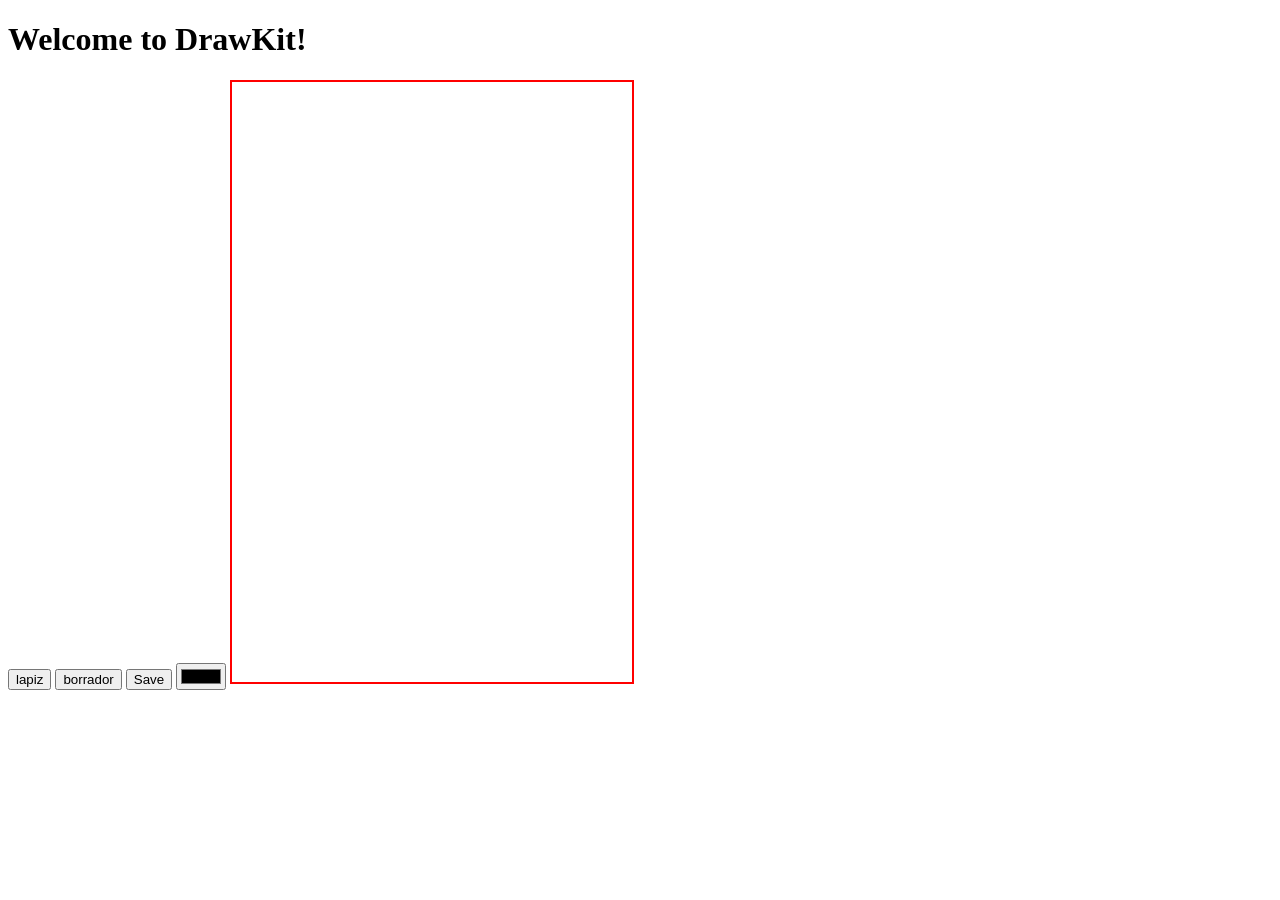
==== index.html @ 3e6c3716 "ADD: Borrador" ====
<!DOCTYPE html>
<html lang="en">
<head>
    <meta charset="UTF-8">
    <meta name="viewport" content="width=device-width, initial-scale=1.0">
    <title>DrawKit</title>
    <link rel="stylesheet" href="index.css">
</head>
<body>
    <h1>Welcome to DrawKit!</h1>
    <button id="lapiz">lapiz</button>
    <button id="borrador">borrador</button>
    <button id="guardar">Save</button>
    <input type="color" id="colorPicker" value="#000000">
    <canvas id="pizarra" height="600" width="400"></canvas>
    
    <script src="index.js"></script>
</body>
</html>
---- index.css ----
#pizarra{
    border: 2px solid red;
}
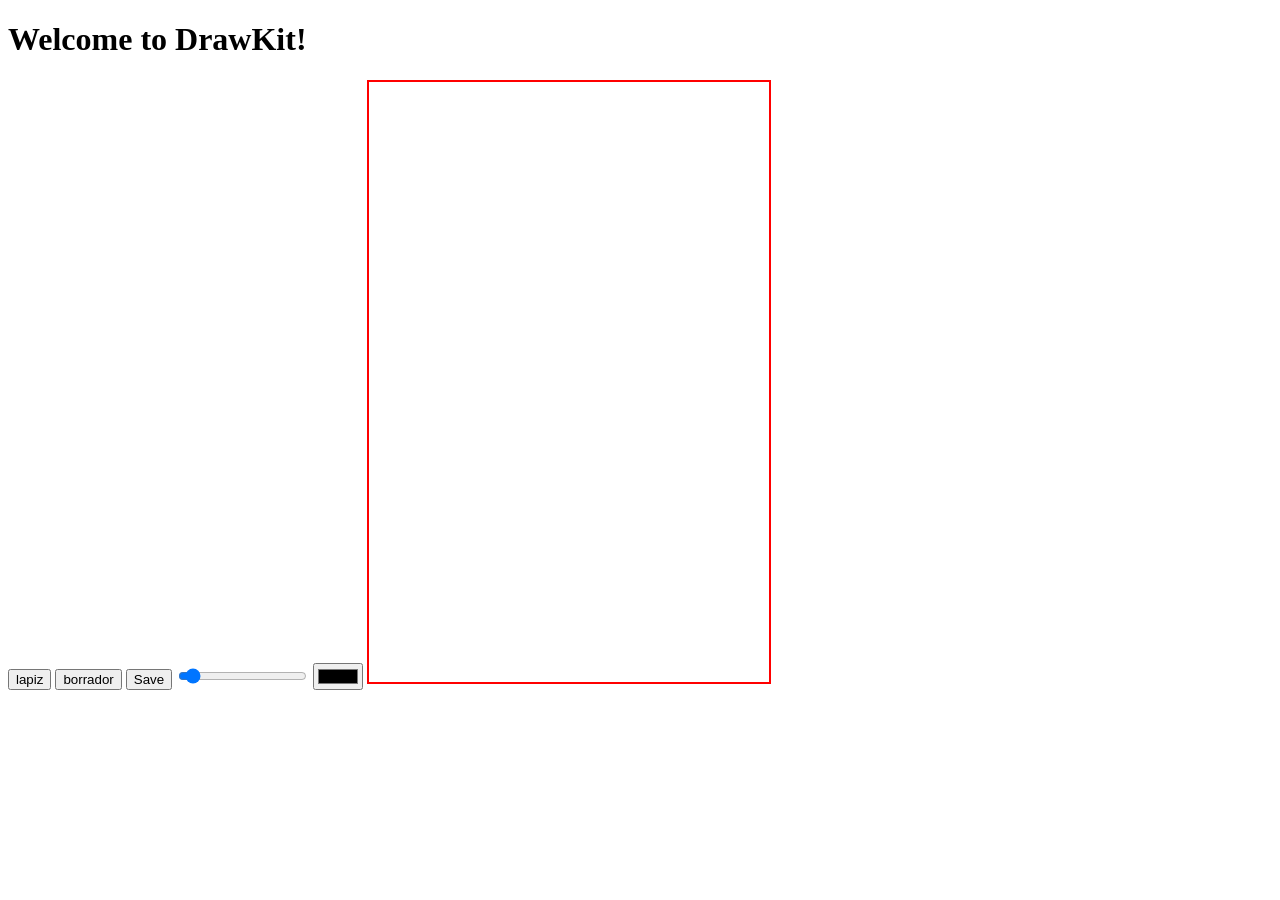
==== commit cc0add0a: "ADD: Cambio de grosor" ====
--- a/index.html
+++ b/index.html
@@ -11,6 +11,7 @@
     <button id="lapiz">lapiz</button>
     <button id="borrador">borrador</button>
     <button id="guardar">Save</button>
+    <input type="range" id="grosor" max="50" min="1" value="4">
     <input type="color" id="colorPicker" value="#000000">
     <canvas id="pizarra" height="600" width="400"></canvas>
     
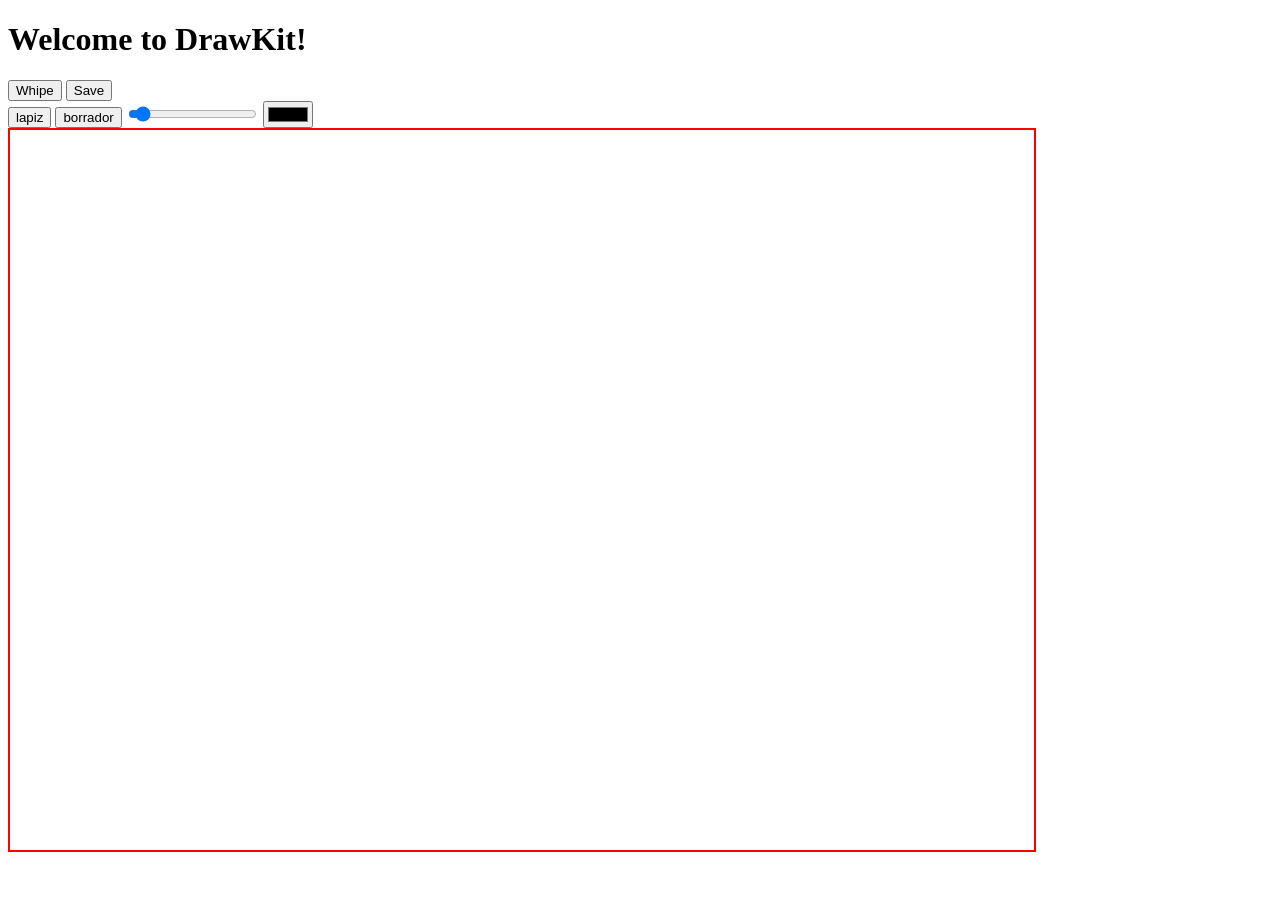
==== commit 8712aaff: "FIXING: Distribution" ====
--- a/index.html
+++ b/index.html
@@ -7,13 +7,27 @@
     <link rel="stylesheet" href="index.css">
 </head>
 <body>
-    <h1>Welcome to DrawKit!</h1>
-    <button id="lapiz">lapiz</button>
-    <button id="borrador">borrador</button>
-    <button id="guardar">Save</button>
-    <input type="range" id="grosor" max="50" min="1" value="4">
-    <input type="color" id="colorPicker" value="#000000">
-    <canvas id="pizarra" height="600" width="400"></canvas>
+    <div class="whole">
+        
+        <h1>Welcome to DrawKit!</h1>
+        <div class="tools">
+            <div class="options">
+                <button id="Clear">Whipe</button>
+                <button id="guardar">Save</button>
+            </div>
+        <div class="tools">
+            <button id="lapiz">lapiz</button>
+            <button id="borrador">borrador</button>
+            <input type="range" id="grosor" max="50" min="1" value="4">
+            <input type="color" id="colorPicker" value="#000000">
+        </div>
+            
+        </div>
+        <div class="canva">
+             <canvas id="pizarra" height="600" width="400"></canvas>
+        </div>
+       
+    </div>
     
     <script src="index.js"></script>
 </body>
--- a/index.css
+++ b/index.css
@@ -1,3 +1,5 @@
 #pizarra{
+    width: 80vw;
+    height: 80vh;
     border: 2px solid red;
 }
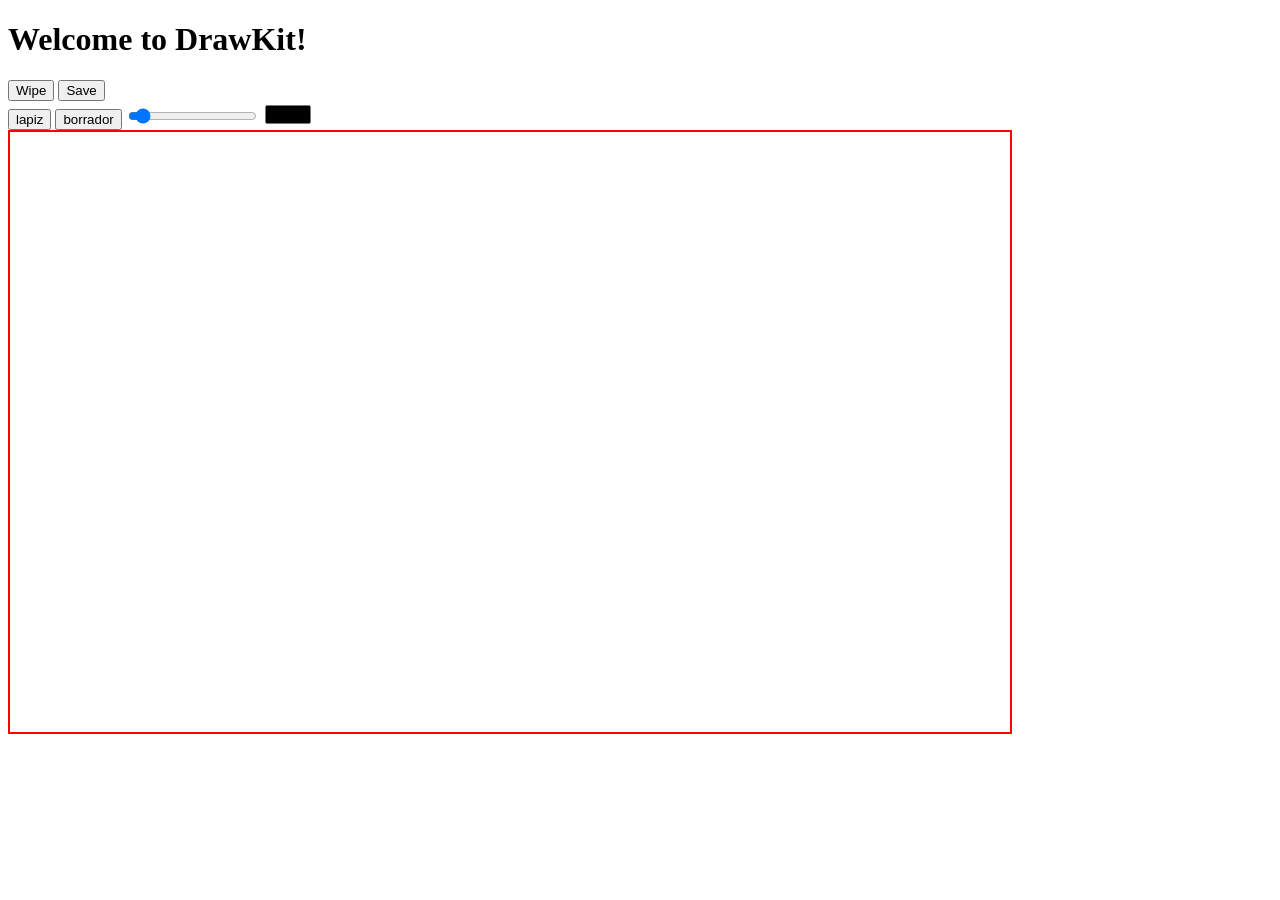
==== commit dd960a94: "ADD: Wipe" ====
--- a/index.html
+++ b/index.html
@@ -12,7 +12,7 @@
         <h1>Welcome to DrawKit!</h1>
         <div class="tools">
             <div class="options">
-                <button id="Clear">Whipe</button>
+                <button id="wipe">Wipe</button>
                 <button id="guardar">Save</button>
             </div>
         <div class="tools">
@@ -24,7 +24,7 @@
             
         </div>
         <div class="canva">
-             <canvas id="pizarra" height="600" width="400"></canvas>
+             <canvas id="pizarra" height="600" width="1000"></canvas>
         </div>
        
     </div>
--- a/index.css
+++ b/index.css
@@ -1,5 +1,11 @@
 #pizarra{
-    width: 80vw;
-    height: 80vh;
     border: 2px solid red;
+}
+
+#colorPicker{
+    border: none;
+    background-color: transparent;
+    padding: 0;
+    border-radius: 40px;
+
 }
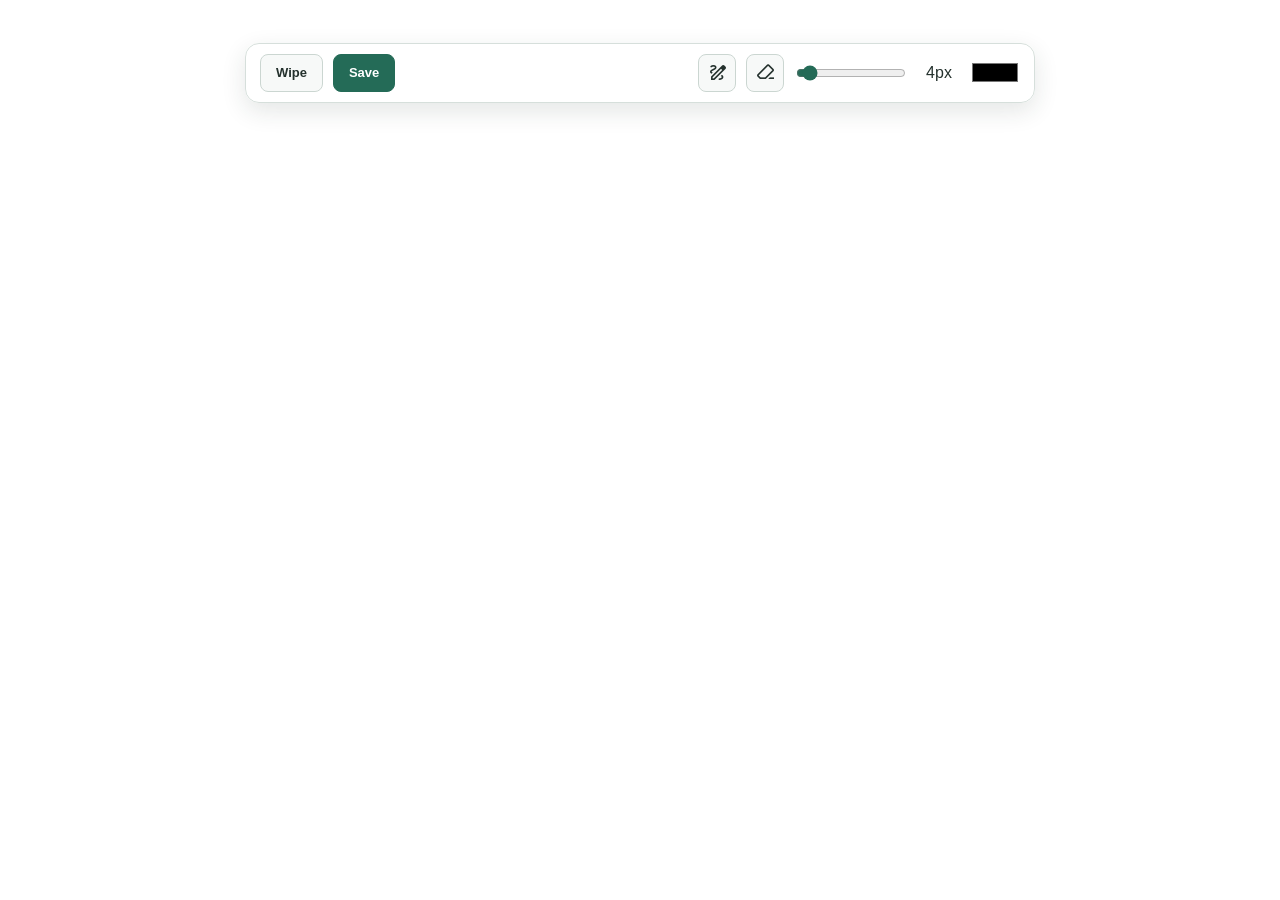
==== commit 0c5b3721: "UPDATE: Actualizacion" ====
--- a/index.html
+++ b/index.html
@@ -4,23 +4,35 @@
     <meta charset="UTF-8">
     <meta name="viewport" content="width=device-width, initial-scale=1.0">
     <title>DrawKit</title>
+    
+    <link rel="stylesheet"
+      href="https://fonts.googleapis.com/css2?family=Material+Symbols+Outlined:opsz,wght,FILL,GRAD@24,400,0,0&icon_names=draw,ink_eraser">
     <link rel="stylesheet" href="index.css">
 </head>
 <body>
     <div class="whole">
         
-        <h1>Welcome to DrawKit!</h1>
-        <div class="tools">
+        <h1></h1>
+        <div class="navbar">
+
             <div class="options">
                 <button id="wipe">Wipe</button>
                 <button id="guardar">Save</button>
             </div>
-        <div class="tools">
-            <button id="lapiz">lapiz</button>
-            <button id="borrador">borrador</button>
-            <input type="range" id="grosor" max="50" min="1" value="4">
-            <input type="color" id="colorPicker" value="#000000">
-        </div>
+
+            <div class="tools">
+                
+                
+                <button id="lapiz">
+                    <span class="material-symbols-outlined">draw</span>
+                </button>
+                <button id="borrador">
+                    <span class="material-symbols-outlined">ink_eraser</span>
+                    </button>
+                <input type="range" id="grosor" max="50" min="1" value="4">
+                <span id="mostrarGrosor">4px</span>
+                <input type="color" id="colorPicker" value="#000000">
+            </div>
             
         </div>
         <div class="canva">
--- a/index.css
+++ b/index.css
@@ -1,11 +1,125 @@
+html,
+body {
+    width: 100%;
+    height: 100%;
+    margin: 0;
+    overflow: hidden;
+    color: #24312d;
+    font-family: "Segoe UI", sans-serif;
+}
+
+.whole{
+    display: flex;
+    flex-direction: column;
+    align-items: center;
+    width: 100%;
+}
+.navbar{
+    display: flex;
+    align-items: center;
+    justify-content: space-between;
+    gap: 16px;
+    width: min(95vw, 760px);
+    background-color: rgb(255 255 255 / 96%);
+    border-radius: 14px;
+    border: 1px solid #d6dfdb;
+    padding: 10px 14px;
+    position: relative;
+    z-index: 1;
+    box-shadow: 0 8px 24px rgb(31 49 42 / 12%);
+}
+
+.options,
+.tools {
+    display: flex;
+    align-items: center;
+    gap: 10px;
+}
+
+.options button{
+    min-height: 38px;
+    font-size: 13px;
+    font-weight: 600;
+}
+
+button {
+    border: 1px solid #cbd6d1;
+    border-radius: 8px;
+    background: #f7f9f8;
+    padding: 0 15px;
+    color: #24312d;
+    cursor: pointer;
+    transition: background-color 140ms ease, border-color 140ms ease, transform 140ms ease;
+}
+
+button:hover {
+    background: #eaf1ee;
+    border-color: #9aada5;
+}
+
+button:active {
+    transform: translateY(1px);
+}
+
+button:focus-visible,
+input:focus-visible {
+    outline: 2px solid #24745e;
+    outline-offset: 2px;
+}
+
+#guardar {
+    border-color: #246b57;
+    background: #246b57;
+    color: #fff;
+}
+
+#guardar:hover {
+    border-color: #195642;
+    background: #195642;
+}
+
+.tools button {
+    display: inline-flex;
+    align-items: center;
+    justify-content: center;
+    min-width: 38px;
+    min-height: 38px;
+    padding: 0;
+}
+
+.material-symbols-outlined {
+    font-size: 21px;
+}
+
+#grosor {
+    width: 110px;
+    accent-color: #246b57;
+    cursor: pointer;
+}
+
+#mostrarGrosor {
+    min-width: 42px;
+    text-align: center;
+}
+
 #pizarra{
-    border: 2px solid red;
+    display: block;
+    position: fixed;
+    inset: 0;
+    width: 100vw;
+    height: 100vh;
+    height: 100dvh;
+    margin: 0;
+    touch-action: none; 
+    cursor: crosshair;
+    border-radius: 0;
+    z-index: 0;
 }
 
 #colorPicker{
     border: none;
     background-color: transparent;
     padding: 0;
-    border-radius: 40px;
+    border-radius: 0px;
 
 }
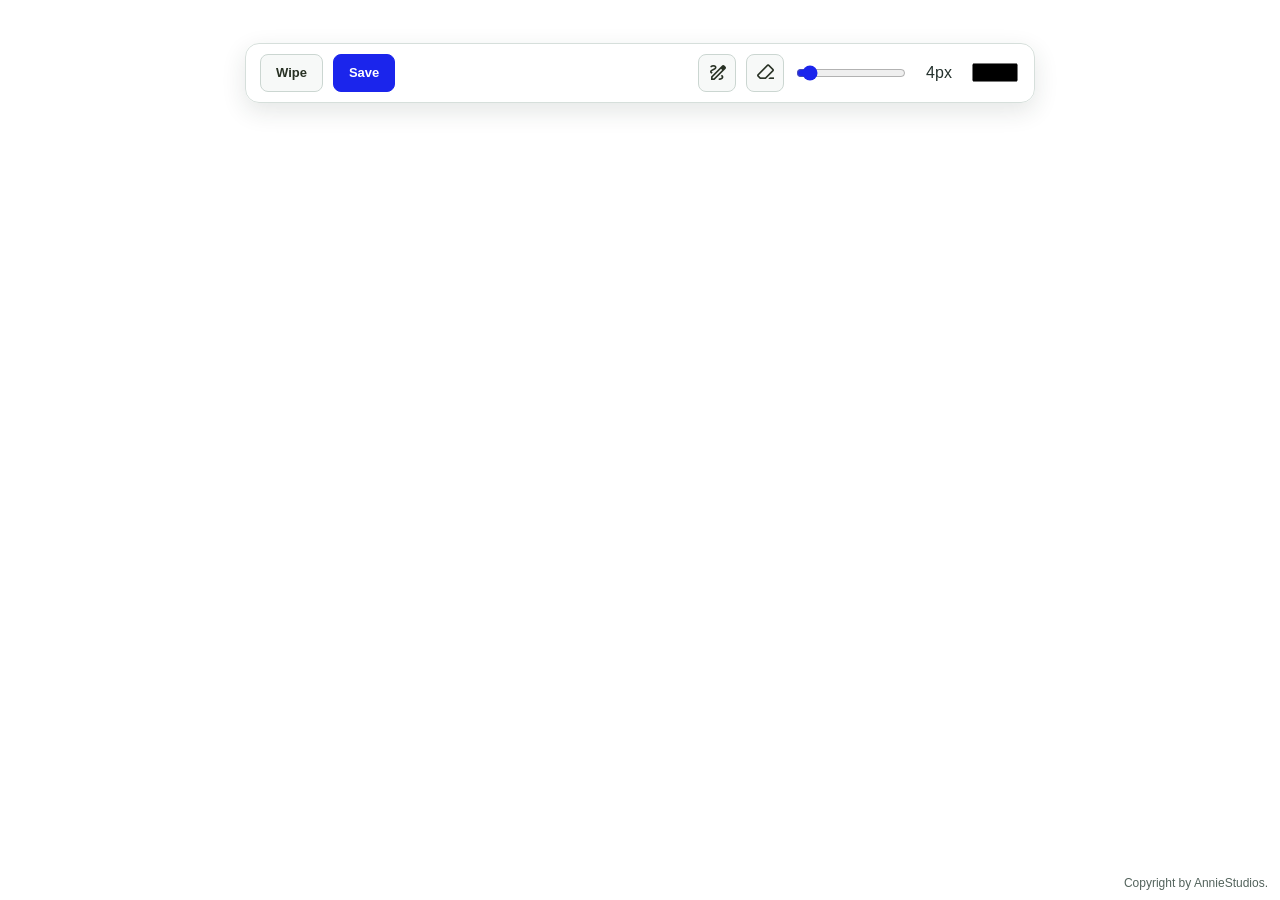
==== commit 6f8d373e: "ADD: Finishing touches" ====
--- a/index.html
+++ b/index.html
@@ -4,7 +4,7 @@
     <meta charset="UTF-8">
     <meta name="viewport" content="width=device-width, initial-scale=1.0">
     <title>DrawKit</title>
-    
+    <link rel="icon" href="img/icon.png">
     <link rel="stylesheet"
       href="https://fonts.googleapis.com/css2?family=Material+Symbols+Outlined:opsz,wght,FILL,GRAD@24,400,0,0&icon_names=draw,ink_eraser">
     <link rel="stylesheet" href="index.css">
@@ -38,6 +38,11 @@
         <div class="canva">
              <canvas id="pizarra" height="600" width="1000"></canvas>
         </div>
+        <div class="rights">
+            <span class="copy">
+                Copyright by AnnieStudios.
+            </span>
+        </div>
        
     </div>
     
--- a/index.css
+++ b/index.css
@@ -47,7 +47,7 @@
     border-radius: 8px;
     background: #f7f9f8;
     padding: 0 15px;
-    color: #24312d;
+    color: #283124;
     cursor: pointer;
     transition: background-color 140ms ease, border-color 140ms ease, transform 140ms ease;
 }
@@ -68,14 +68,14 @@
 }
 
 #guardar {
-    border-color: #246b57;
-    background: #246b57;
+    border-color: #1b25ec;
+    background: #1b25ec;
     color: #fff;
 }
 
 #guardar:hover {
-    border-color: #195642;
-    background: #195642;
+    border-color: #121aaf;
+    background: #121aaf;
 }
 
 .tools button {
@@ -93,7 +93,7 @@
 
 #grosor {
     width: 110px;
-    accent-color: #246b57;
+    accent-color: #1b25ec;
     cursor: pointer;
 }
 
@@ -120,6 +120,16 @@
     border: none;
     background-color: transparent;
     padding: 0;
-    border-radius: 0px;
+    border-radius: 40px;
 
+}
+
+.rights {
+    position: fixed;
+    right: max(12px, env(safe-area-inset-right));
+    bottom: max(10px, env(safe-area-inset-bottom));
+    z-index: 2;
+    color: #53635c;
+    font-size: 12px;
+    pointer-events: none;
 }
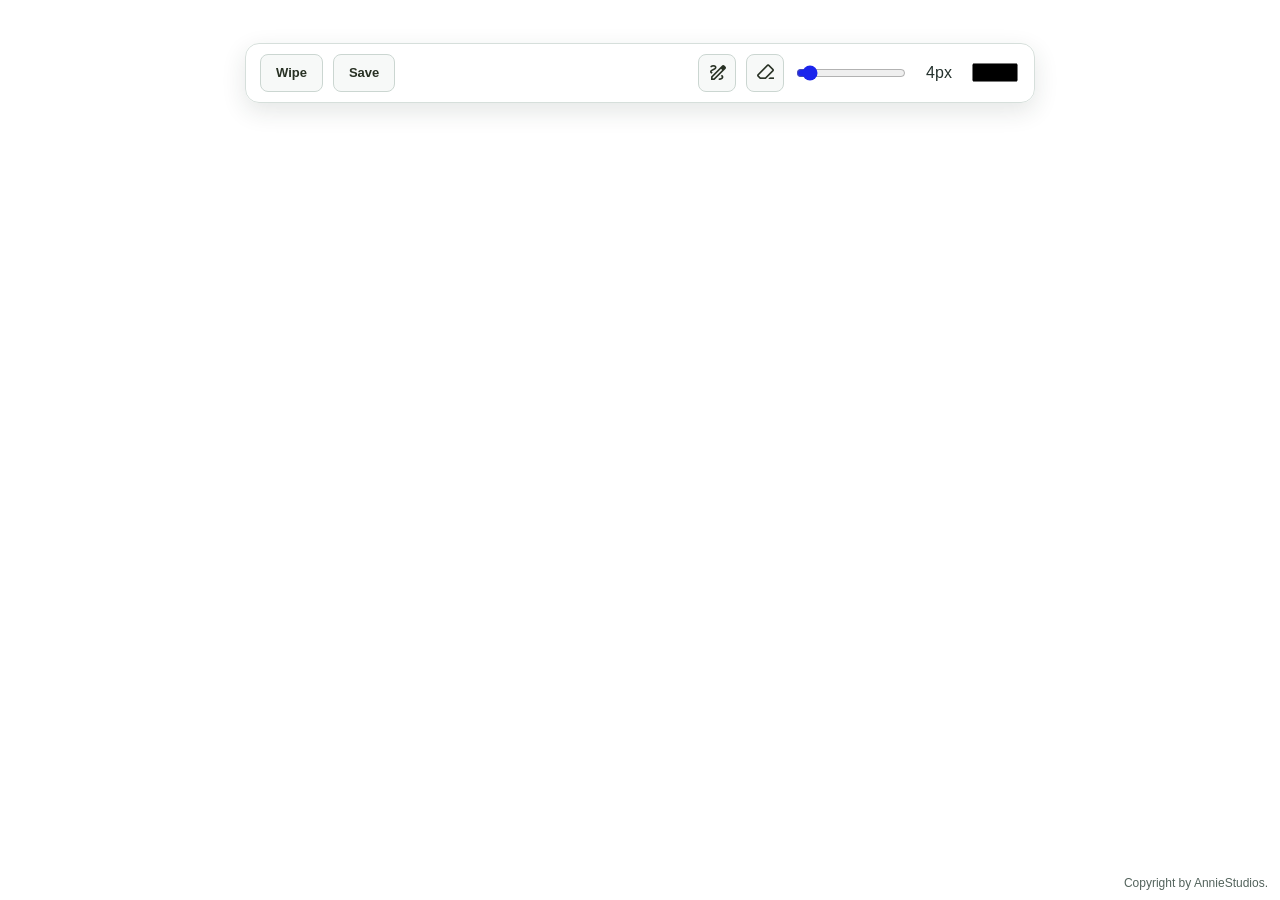
==== commit 8ac3cdc1: "ADD: img name configuration" ====
--- a/index.html
+++ b/index.html
@@ -17,7 +17,7 @@
 
             <div class="options">
                 <button id="wipe">Wipe</button>
-                <button id="guardar">Save</button>
+                <button id="trySave">Save</button>
             </div>
 
             <div class="tools">
@@ -36,12 +36,26 @@
             
         </div>
         <div class="canva">
-             <canvas id="pizarra" height="600" width="1000"></canvas>
+             <canvas id="pizarra" height="600" width="1000" ></canvas>
         </div>
         <div class="rights">
             <span class="copy">
                 Copyright by AnnieStudios.
             </span>
+        </div>
+
+        <div class="overlay" id="overlay">
+            <div class="imageContent">
+                <h1>Wait!</h1>
+                <p>Before you save your drawing you have to give it a name.</p>
+                <form action="" id="formName">
+                    <input type="text" name="imageName" id="imageName" placeholder="Name your drawing." required>
+                    <button type="submit" id="guardar">Save</button>
+                </form>
+                
+            </div>
+            
+
         </div>
        
     </div>
--- a/index.css
+++ b/index.css
@@ -5,6 +5,7 @@
     margin: 0;
     overflow: hidden;
     color: #24312d;
+    user-select: none;
     font-family: "Segoe UI", sans-serif;
 }
 
@@ -42,7 +43,7 @@
     font-weight: 600;
 }
 
-button {
+.navbar button {
     border: 1px solid #cbd6d1;
     border-radius: 8px;
     background: #f7f9f8;
@@ -52,18 +53,18 @@
     transition: background-color 140ms ease, border-color 140ms ease, transform 140ms ease;
 }
 
-button:hover {
+.navbar button:hover {
     background: #eaf1ee;
     border-color: #9aada5;
 }
 
-button:active {
+.navbar button:active {
     transform: translateY(1px);
 }
 
-button:focus-visible,
+.navbar button:focus-visible,
 input:focus-visible {
-    outline: 2px solid #24745e;
+    outline: 2px solid #8086ff;
     outline-offset: 2px;
 }
 
@@ -132,4 +133,51 @@
     color: #53635c;
     font-size: 12px;
     pointer-events: none;
+}
+
+
+.overlay{
+    position: fixed;
+    display: none;
+    flex-direction: column;
+    justify-content: center;
+    align-items: center;
+    background: rgba(0, 0, 0, 0.25);
+    color: black;
+    z-index: 3;
+    top: max(0px, env(safe-area-inset-right));
+    bottom:  max(10px, env(safe-area-inset-bottom));
+    width: 100%;
+    height: 100%;
+
+}
+
+.imageContent{
+    background-color: white;
+    padding: 20px 40px;
+    border-radius: 15px;
+    display: flex;
+    flex-direction: column;
+
+}
+.imageContent h1{
+    margin-bottom: 5px;
+}
+
+.imageContent button{
+    border-radius: 5px;
+    padding: 5px;
+}
+
+.imageContent input{
+    padding: 5px 15px;
+     border: 1px solid #cbd6d1;
+    border-radius: 2px;
+    background: #f7f9f8;
+    margin-bottom: 10px;
+}
+
+form{
+    display: flex;
+    flex-direction: column;
 }
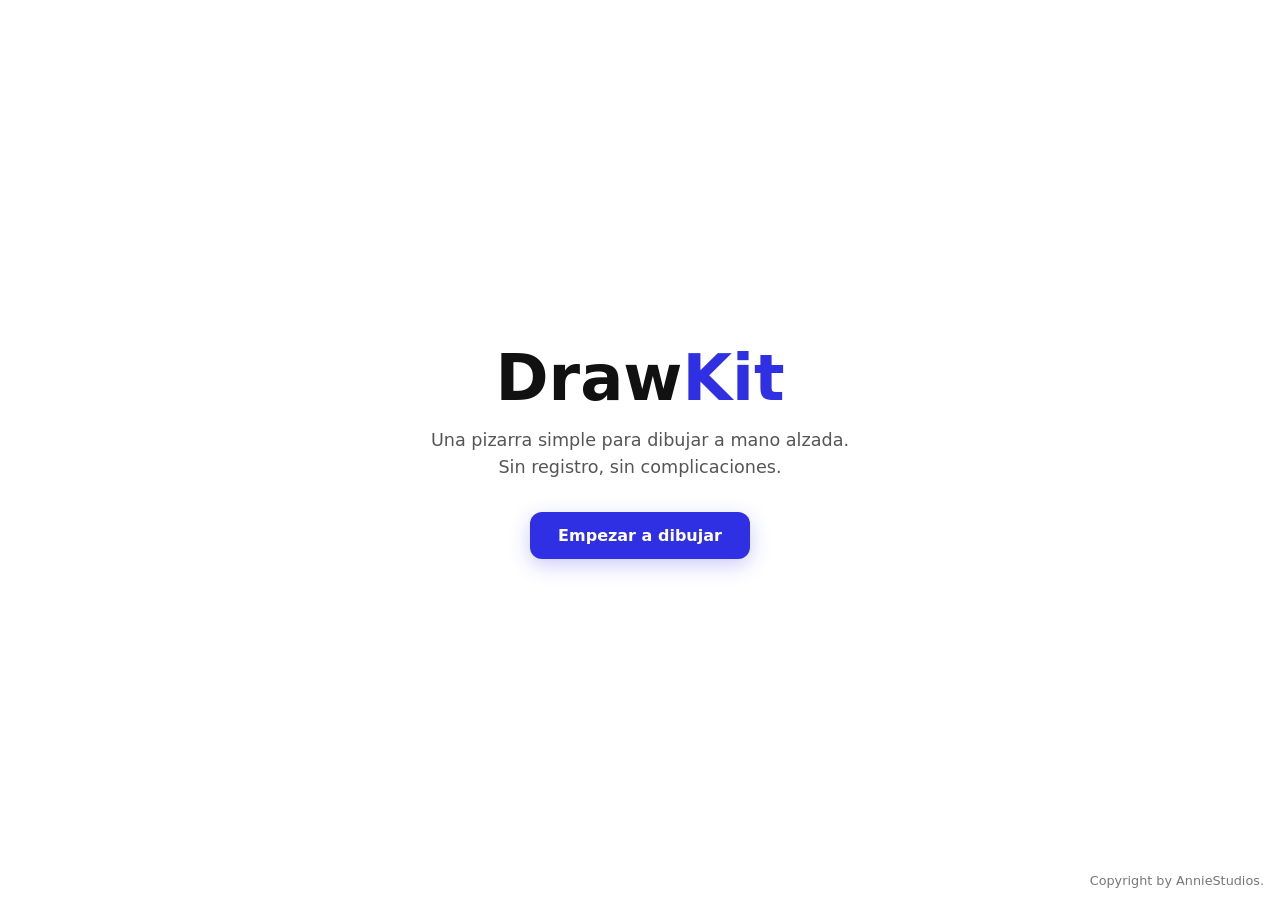
==== commit 2b074855: "ADD: Landing Page" ====
--- a/index.html
+++ b/index.html
@@ -1,65 +1,18 @@
 <!DOCTYPE html>
-<html lang="en">
+<html lang="es">
 <head>
-    <meta charset="UTF-8">
-    <meta name="viewport" content="width=device-width, initial-scale=1.0">
-    <title>DrawKit</title>
-    <link rel="icon" href="img/icon.png">
-    <link rel="stylesheet"
-      href="https://fonts.googleapis.com/css2?family=Material+Symbols+Outlined:opsz,wght,FILL,GRAD@24,400,0,0&icon_names=draw,ink_eraser">
-    <link rel="stylesheet" href="index.css">
+  <meta charset="UTF-8">
+  <meta name="viewport" content="width=device-width, initial-scale=1">
+  <title>DrawKit</title>
+  <link rel="stylesheet" href="index.css">
 </head>
 <body>
-    <div class="whole">
-        
-        <h1></h1>
-        <div class="navbar">
+  <main>
+    <h1>Draw<span>Kit</span></h1>
+    <p>Una pizarra simple para dibujar a mano alzada. Sin registro, sin complicaciones.</p>
+    <a href="pizarra.html" class="boton">Empezar a dibujar</a>
+  </main>
 
-            <div class="options">
-                <button id="wipe">Wipe</button>
-                <button id="trySave">Save</button>
-            </div>
-
-            <div class="tools">
-                
-                
-                <button id="lapiz">
-                    <span class="material-symbols-outlined">draw</span>
-                </button>
-                <button id="borrador">
-                    <span class="material-symbols-outlined">ink_eraser</span>
-                    </button>
-                <input type="range" id="grosor" max="50" min="1" value="4">
-                <span id="mostrarGrosor">4px</span>
-                <input type="color" id="colorPicker" value="#000000">
-            </div>
-            
-        </div>
-        <div class="canva">
-             <canvas id="pizarra" height="600" width="1000" ></canvas>
-        </div>
-        <div class="rights">
-            <span class="copy">
-                Copyright by AnnieStudios.
-            </span>
-        </div>
-
-        <div class="overlay" id="overlay">
-            <div class="imageContent">
-                <h1>Wait!</h1>
-                <p>Before you save your drawing you have to give it a name.</p>
-                <form action="" id="formName">
-                    <input type="text" name="imageName" id="imageName" placeholder="Name your drawing." required>
-                    <button type="submit" id="guardar">Save</button>
-                </form>
-                
-            </div>
-            
-
-        </div>
-       
-    </div>
-    
-    <script src="index.js"></script>
+  <footer>Copyright by AnnieStudios.</footer>
 </body>
 </html>
--- a/index.css
+++ b/index.css
@@ -1,183 +1,63 @@
-html,
-body {
-    width: 100%;
-    height: 100%;
-    margin: 0;
-    overflow: hidden;
-    color: #24312d;
-    user-select: none;
-    font-family: "Segoe UI", sans-serif;
+* {
+  box-sizing: border-box;
 }
 
-.whole{
-    display: flex;
-    flex-direction: column;
-    align-items: center;
-    width: 100%;
-}
-.navbar{
-    display: flex;
-    align-items: center;
-    justify-content: space-between;
-    gap: 16px;
-    width: min(95vw, 760px);
-    background-color: rgb(255 255 255 / 96%);
-    border-radius: 14px;
-    border: 1px solid #d6dfdb;
-    padding: 10px 14px;
-    position: relative;
-    z-index: 1;
-    box-shadow: 0 8px 24px rgb(31 49 42 / 12%);
+body {
+  margin: 0;                /* quita el margen por defecto que causa scroll */
+  height: 100vh;            /* exactamente una pantalla */
+  overflow: hidden;         /* garantiza que no haya scroll */
+  background: #ffffff;
+  font-family: system-ui, sans-serif;
+  color: #111;
 }
 
-.options,
-.tools {
-    display: flex;
-    align-items: center;
-    gap: 10px;
+main {
+  height: 100%;
+  display: flex;            /* la receta de centrado */
+  flex-direction: column;
+  justify-content: center;
+  align-items: center;
+  text-align: center;
+  padding: 0 20px;
 }
 
-.options button{
-    min-height: 38px;
-    font-size: 13px;
-    font-weight: 600;
+h1 {
+  font-size: 4rem;
+  margin: 0 0 12px;
 }
 
-.navbar button {
-    border: 1px solid #cbd6d1;
-    border-radius: 8px;
-    background: #f7f9f8;
-    padding: 0 15px;
-    color: #283124;
-    cursor: pointer;
-    transition: background-color 140ms ease, border-color 140ms ease, transform 140ms ease;
+h1 span {
+  color: #2f2fe4;           /* acento azul */
 }
 
-.navbar button:hover {
-    background: #eaf1ee;
-    border-color: #9aada5;
+p {
+  max-width: 420px;
+  margin: 0 0 32px;
+  color: #555;
+  font-size: 1.1rem;
+  line-height: 1.5;
 }
 
-.navbar button:active {
-    transform: translateY(1px);
+.boton {
+  padding: 14px 28px;
+  background: #2f2fe4;
+  color: #fff;
+  text-decoration: none;
+  border-radius: 12px;
+  font-weight: 600;
+  box-shadow: 0 6px 20px rgba(47, 47, 228, 0.25);
+  transition: transform 0.15s, background 0.15s;
 }
 
-.navbar button:focus-visible,
-input:focus-visible {
-    outline: 2px solid #8086ff;
-    outline-offset: 2px;
+.boton:hover {
+  background: #1f1fc0;
+  transform: translateY(-2px);
 }
 
-#guardar {
-    border-color: #1b25ec;
-    background: #1b25ec;
-    color: #fff;
-}
-
-#guardar:hover {
-    border-color: #121aaf;
-    background: #121aaf;
-}
-
-.tools button {
-    display: inline-flex;
-    align-items: center;
-    justify-content: center;
-    min-width: 38px;
-    min-height: 38px;
-    padding: 0;
-}
-
-.material-symbols-outlined {
-    font-size: 21px;
-}
-
-#grosor {
-    width: 110px;
-    accent-color: #1b25ec;
-    cursor: pointer;
-}
-
-#mostrarGrosor {
-    min-width: 42px;
-    text-align: center;
-}
-
-#pizarra{
-    display: block;
-    position: fixed;
-    inset: 0;
-    width: 100vw;
-    height: 100vh;
-    height: 100dvh;
-    margin: 0;
-    touch-action: none; 
-    cursor: crosshair;
-    border-radius: 0;
-    z-index: 0;
-}
-
-#colorPicker{
-    border: none;
-    background-color: transparent;
-    padding: 0;
-    border-radius: 40px;
-
-}
-
-.rights {
-    position: fixed;
-    right: max(12px, env(safe-area-inset-right));
-    bottom: max(10px, env(safe-area-inset-bottom));
-    z-index: 2;
-    color: #53635c;
-    font-size: 12px;
-    pointer-events: none;
-}
-
-
-.overlay{
-    position: fixed;
-    display: none;
-    flex-direction: column;
-    justify-content: center;
-    align-items: center;
-    background: rgba(0, 0, 0, 0.25);
-    color: black;
-    z-index: 3;
-    top: max(0px, env(safe-area-inset-right));
-    bottom:  max(10px, env(safe-area-inset-bottom));
-    width: 100%;
-    height: 100%;
-
-}
-
-.imageContent{
-    background-color: white;
-    padding: 20px 40px;
-    border-radius: 15px;
-    display: flex;
-    flex-direction: column;
-
-}
-.imageContent h1{
-    margin-bottom: 5px;
-}
-
-.imageContent button{
-    border-radius: 5px;
-    padding: 5px;
-}
-
-.imageContent input{
-    padding: 5px 15px;
-     border: 1px solid #cbd6d1;
-    border-radius: 2px;
-    background: #f7f9f8;
-    margin-bottom: 10px;
-}
-
-form{
-    display: flex;
-    flex-direction: column;
+footer {
+  position: fixed;          /* se queda pegado abajo a la derecha */
+  bottom: 12px;
+  right: 16px;
+  font-size: 0.8rem;
+  color: #777;
 }
